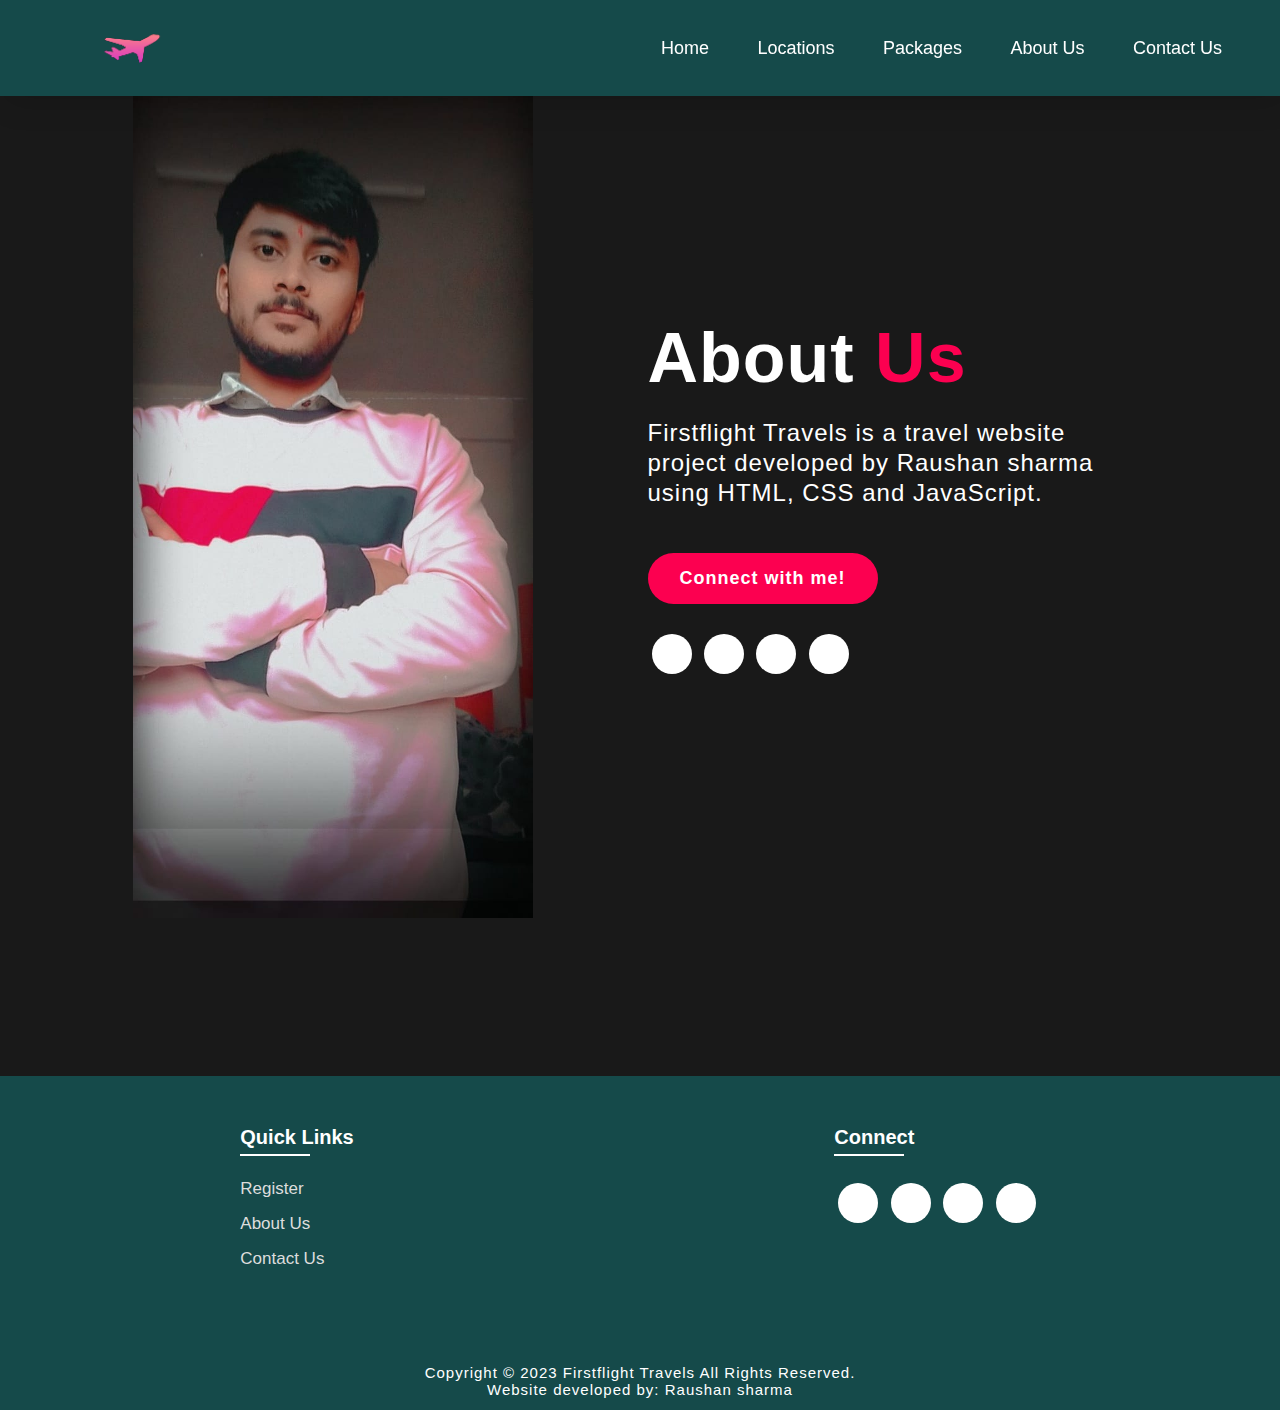
==== about.html @ aeb1c3f0 "Add files via upload" ====
<!DOCTYPE html>
<html lang="en">
<head>
    <meta charset="UTF-8">
    <meta http-equiv="X-UA-Compatible" content="IE=edge">
    <meta name="viewport" content="width=device-width, initial-scale=1.0">
    <title>About Us</title>
    <link rel="icon" href="./files/logo.png">
    <link rel="stylesheet" type="text/css" href="css/style.css">
    <!-- <link rel="preconnect" href="https://fonts.googleapis.com">
    <link rel="preconnect" href="https://fonts.gstatic.com" crossorigin>
    <link href="https://fonts.googleapis.com/css2?family=Paytone+One&family=Poppins:wght@100;200;300;400;500;600;700;800;900&display=swap" rel="stylesheet">
    <link rel="stylesheet"
    href="https://unpkg.com/boxicons@latest/css/boxicons.min.css"> -->
    
</head>
<body class="aboutbody">
        <nav>
            <img src="./files/logo.png" class="logo" alt="Logo" title="FirstFlight Travels">

            <ul class="navbar">
                <li>
                    <a href="./index.html">Home</a>
                    <a href="./index.html#locations">Locations</a>
                    <a href="./index.html#package">Packages</a>
                    <a href="./about.html">About Us</a>
                    <a href="./contact.html">Contact Us</a>
                </li>
            </ul>
        </nav>
        
    <section class="about">
           <div class="main">
            <img src="./files/aboutpic.png.jpg" alt="My Photo">
            <div class="abt-text">
                <h1>About <span>Us</span></h1>
                <p>Firstflight Travels is a travel website project developed by Raushan sharma using HTML, CSS and JavaScript.</p>
                <a href="https://www.linkedin.com/in/raushan-kumar-1a338a228" class="connectbtn" target="_blank">Connect with me!</a>

                <div class="connect-section">

                    <div class="social-icons">
                        <a href="https://www.facebook.com/raushan.sharma.39395?mibextid=ZbWKwL" target="_blank"><i class='bx bxl-facebook'></i></a>
                        <a href="https://instagram.com/raushan_sharma1511?igshid=ZDdkNTZiNTM=" target="_blank"><i class='bx bxl-instagram' ></i></a>
                        <a href="https://www.linkedin.com/in/raushan-kumar-1a338a228" target="_blank"><i class='bx bxl-twitter' ></i></a>
                        <a href="https://twitter.com/raushan_kr15?t=lNfXRsuqZn_GkX1lxOhUZg&s=08" target="_blank"><i class='bx bxl-linkedin' ></i></a>
                      
                    </div>

                </div>
            </div>
            

           </div>
           

    </section>


    <!-- Footer -->

<!-- Footer -->

<section class="footer">
    <div class="foot">
        <div class="footer-content">
            
            <div class="footlinks">
                <h4>Quick Links</h4>
                <ul>
                    <li><a href="./register.html">Register</a></li>
                    <li><a href="./about.html">About Us</a></li>
                    <li><a href="./contact.html">Contact Us</a></li>
                </ul>
            </div>

            <div class="footlinks">
                <h4>Connect</h4>
                <div class="social">
                    <a href="https://www.facebook.com/raushan.sharma.39395?mibextid=ZbWKwL" target="_blank"><i class='bx bxl-facebook'></i></a>
                    <a href="https://instagram.com/raushan_sharma1511?igshid=ZDdkNTZiNTM=" target="_blank"><i class='bx bxl-instagram' ></i></a>
                    <a href="https://www.linkedin.com/in/raushan-kumar-1a338a228" target="_blank"><i class='bx bxl-twitter' ></i></a>
                    <a href="https://twitter.com/raushan_kr15?t=lNfXRsuqZn_GkX1lxOhUZg&s=08" target="_blank"><i class='bx bxl-linkedin' ></i></a>
                
                </div>
            </div>
            
        </div>
    </div>

    <div class="end">
        <p>Copyright © 2023 Firstflight Travels All Rights Reserved.<br>Website developed by: Raushan sharma</p>
    </div>
</section>

</body>
</html>
---- css/style.css ----
*{
    padding:0;
    margin:0;
    box-sizing:border;
    font-family:'Poppins',sans-serif;
    text-decoration: none;
    list-style: none;
}

html {
    scroll-behavior: smooth;
scroll-padding-top: 4em;
}
/* Home page */

.banner{
    width:100%;
    height: 100vh;
    overflow: hidden;
    display: flex;
    justify-content: center;
    align-items: center;
    /* background-image: url(/files/hero-bg.webp); */
    background-repeat: no-repeat;
    background-size: cover;
    background-position: center;
    
}

.banner video{
    position: absolute;
    top: 0;
    left: 0;
    object-fit: cover;
    width: 100%;
    height: 100%;
    pointer-events: none;
}

.content{
    position: relative;
    z-index: 1;
    width: 100%;
    height: 100vh;
    background-image: linear-gradient(rgba(1, 0, 5, 0.3),rgba(4, 1, 17, 0.3));



}

nav{
    width: 100%;
    position: fixed;
    background-color: rgb(21, 74, 74);
    box-shadow: 5px 5px 30px rgba(0, 0, 0, 15%);
    display: flex;
    align-items: center;
    justify-content: space-between;
}

nav .logo{
    width: 60px;
    margin: 2vh;
    margin-left: 8%;
}

nav ul li{
    list-style: none;
    display: inline-block;
    margin-left: 40px;
}

.navbar{
    display: flex;
    margin-right: 4vh;
}

.navbar a{
    color: white;
    font-size: 18px;
    padding: 10px 22px;
    border-radius: 4px;
    font-weight: 500;   
    text-decoration: none;
    transition: ease 0.40s;
}

.navbar a:hover,.navbar a.active{
    background: cadetblue;
    color: black;
    box-shadow: 5px 10px 20px rgb(85 85 85 / 20%);
    border-radius: 10px;
}

nav ul li a{
    text-decoration: none;
    color: rgb(255, 255, 255);
    font-size: 17px;
}

.title{
    text-decoration: none;
    /* display: inline-block; */
    font-size: 4vh;
    color: rgb(255, 255, 255);
    padding: 14px 17px;
    margin-top: 32vh;
    text-align: center;
    vertical-align: center;
}

.title h1{
    font-size: 10vh;
    text-shadow: 2px black;
    transition: ease 0.3s;
}

.title h1:hover{
    color:transparent;
    -webkit-text-stroke: 1px white;
    
}

.button{
    display: inline-block;
    margin-top:5vh;
    font-size: 25px;
    padding: 10px 30px;
    color: rgb(21, 74, 74);
    /* background-color:rgb(164, 44, 44); */
    background-color: white;
    border-radius: 20px;
    text-decoration: none;
    transition: ease 0.30s;
}

.button:hover{
    transform: scale(1.1);
    color: white;
    background-color: rgb(21, 74, 74);
    /* border: 2px solid rgb(42, 37, 68); */
    box-shadow: 5px 10px 30px rgba(0, 0, 0, 0.4);
    padding: 10px 30px;
}

/* Services */

.text h2{
    font-size: 40px;
    font-weight: 650;
    margin-top: 40px;
    margin-bottom: 10px;
    line-height: 2;
    text-align: center;
}

.rowitems{
    display: grid;
    grid-template-columns: repeat(auto-fit,minmax(100px,auto));
    gap: 25px;
    align-items: center;
    text-align: center;
    margin-top: 20px;
    margin-left: 30px ;
    margin-right: 30px;
    margin-bottom:10px ;
}

.container-box{
    border: 1px solid #d3d3d3;
    border-radius: 5px;
    padding: 50px 10px;
    transition: all 0.7s ease 0s;
    cursor: pointer;
}

.container-image img{
    height: 100px;
    width: 100px;
    padding: 10px;
    margin-bottom: 15px;
}

.container-box h4{
    font-size: 20px;
    margin-bottom: 5px;
    font-weight: 550;
}

.container-box p{
    font-size: 16px;
    color: #808080;
}

.container-box:hover{
    transform: translateX(3px);
    box-shadow: 5px 20px 50px rgba(78, 78, 78, 0.1);
    border: 1px solid transparent;
    border-radius: 0px;
}

/* Packages */

.package-title{
    text-align: center;
}

.package-title h2{
    font-size: 40px;
    font-weight: 650;
    padding-top: 75px;
    padding-bottom: 10px;
    line-height: 2;
}

.package-content{
    display: flex;
    justify-content: space-around;
    flex-wrap: wrap;
}

.image{
    position: relative;
    transition: all 0.3s cubic-bezier(0.445,0.05,0.55,0.95);
    cursor: pointer;
    filter: brightness(95%);
}

.image img{
    width: 100%;
    height: 500px;
    border-radius: 30px;
}

.image h3{
    color: white;
    position: absolute;
    font-size: 30px;
    font-weight: 600;
    text-align: center;
    top: 10px;
    right: 20px;
}

.dest-content{
    display: flex;
    flex-wrap: wrap;
    justify-content: space-between;
    align-items: center;
    padding-top: 15px;
    margin-bottom: 50px;
}

.location h4{
    font-size: 25px;
    letter-spacing: 1px;
    font-weight: 600;
    margin-bottom: 2px;
}

.pac-details li{
    font-size: 19px;
    color: #4c4c4c;
    margin-left: 15px;
    margin-bottom: 2px;
    list-style-type: disc;
}

.image:hover{
    filter: brightness(120%);
    transform: scale(1.03);
}

/* Locations */

.location-content{
    display: flex;
    justify-content: space-around;
    flex-wrap: wrap;
}

.col-content{
    position: relative;
    filter:brightness(95%);
    transition: all 0.3s cubic-bezier(0.445,0.05,0.55,0.95);

}

.col-content img{
    margin-bottom: 40px;
    height: 500px;
    border-radius: 27px;
    width: 100%;
    
}

.col-content h5{
    position: absolute;
    font-size: 25px;
    color: white;
    font-weight: 500;
    left: 20px;
    bottom: 105px;
    cursor: pointer;
}

.col-content p{
    position: absolute;
    font-size: 20px;
    color: white;
    left: 20px;
    bottom: 80px;
    cursor: pointer;
}

.col-content:hover{
    filter: brightness(120%);
    transform: scale(1.03);
    cursor: pointer;
}

/* Newsletter */

.newsletter{
    display: flex;
    flex-wrap: wrap;
    align-items: center;
    justify-content: space-around;
}

.newstext h2{
    margin-top: 100px;
    font-size: 38px;
}

.newstext p{
    font-size: 20px;
    color: #4c4c4c;
}

.newsletter form{
    margin-top: 100px;
    width: 100%;
    position: relative;
}

.newsletter form input:first-child{
    display: inline-block;
    width: 300px;
    font-size: 17px;
    outline: none;
    border: none;
    border-radius: 20px;
    padding: 20px 150px 20px 30px;
    box-shadow: 5px 10px 30px rgb(85 85 85 / 20%);
}

.newsletter form input:last-child{
    display: inline-block;
    position: absolute;
    outline: none;
    border: 2px solid transparent;
    border-radius: 20px;
    color: white;
    background-color: rgb(21, 74, 74);
    padding: 14px 30px;
    cursor: pointer;
    font-size: 17px;
    font-weight: 450;
    top: 6px;
    right: 6px;
    transition: ease 0.30s;
}

.newsletter form input:last-child:hover{
    border: 2px solid rgb(21, 74, 74);
    background-color: white;
    color: rgb(21, 74, 74);
}


/* Footer */

.footer{
    margin-top: 80px;
    background-color: rgb(21, 74, 74);
}

.foot{
    padding: 20px 0;
}

.footer-content{
    display: flex;
    flex-wrap: wrap;
    justify-content: space-around;
    
}

.footlinks h4{
    margin-top: 30px;
    font-size: 20px;
    font-weight: 600;
    color: white;
    margin-bottom: 30px;
    position: relative;
}


.footlinks h4::before{
    content: "";
    position: absolute;
    height: 2px;
    width: 70px;
    left: 0;
    bottom: -7px;
    background: white;
}

.footlinks ul li{
    margin-bottom: 15px;
}

.footlinks ul li a{
    font-size: 17px;
    color: #dddddd;
    display: block;
    transition: ease 0.30s;
}

.footlinks ul li a:hover{
    transform: translate(6px);
    color: white;
}

.social a{
    font-size: 25px;
    margin: 4px;
    height: 40px;
    width: 40px;
    color: rgb(21, 74, 74);
    background-color: white;
    display: inline-flex;
    justify-content: center;
    align-items: center;
    border-radius: 20px;
    transition: ease 0.30s;
}

.social a:hover{
    transform: scale(1.2);
}

.end{
    text-align: center;
    padding-top: 60px;
    padding-bottom: 12px;
}

.end p{
    font-size: 15px;
    color: white;
    letter-spacing: 1px;
    font-weight: 300;
}

/* About Us */

.aboutbody{
    background-color: #191919;
}

.about{
    width: 100%;
    padding: 78px 0px;
}

.about img{
    height: auto;
    width: 400px;
}

.abt-text{
    width: 500px;
}

.abt-text h1{
    font-size: 70px;
    color: white;
    margin-bottom: 20px;
    letter-spacing: 1px;
}

.abt-text h1 span{
    color: #fc0050;
    letter-spacing: 1px;
}

.abt-text p{
    color: white;
    font-size: 24px;
    margin-bottom: 45px;
    line-height: 30px;
    letter-spacing: 1px;
}

.main{
    width: 1130px;
    max-width: 95%;
    margin: 0 auto;
    display: flex;
    align-items: center;
    justify-content: space-around;
}

.connectbtn{
    display: inline-block;
    background-color: #fc0050;
    font-size: 18px;
    color: white;
    font-weight: bold;
    padding: 13px 30px;
    border-radius: 30px;
    transition: ease 0.4s;
    border: 2px solid transparent;
    letter-spacing: 1px;
}

.connectbtn:hover{
    background-color: transparent;
    border: 2px solid #fc0050;
    transform: scale(1.1);
}

.connect-section{
    margin-top: 26px;
}


.social-icons a{
    height: 40px;
    width: 40px;
    margin: 4px;
    font-size: 30px;
    color: #101010;
    background-color: white;
    border-radius: 20px;
    display: inline-flex;
    justify-content: center;
    align-items: center;
    transition: ease 0.30s;
}

.social-icons a:hover{
    transform: scale(1.2);
}

/* Contact Us */

.contactbody{
    background-color: #101010;
    background-repeat: no-repeat;
    background-size: cover;
    
}

.contact{
    padding: 110px 30%;
    height: 100%;
    min-height: 100vh;
}

.contact-form h1{
    font-size: 80px;
    color: white;
    margin-bottom: 20px;
}

.contact-form h1 span{
    color:#fc0050;
}

.contact-form p{
    color: white;
    line-height: 30px;
    letter-spacing: 1px;
    font-size: 23px;
    margin-bottom: 20px;
}


.contact-form form input,form textarea{
    width: 100%;
    padding: 17px;
    border: none;
    outline: none;
    background-color: #191919;
    font-size: 20px;
    color: white;
    margin-bottom: 10px;
    border-radius: 10px;
}

.contact-form form .submit-btn{
    display: inline-block;
    background-color: #fc0050;
    font-size: 27px;
    font-weight: 600px;
    border: 2px solid transparent;
    border-radius: 40px;
    width: 220px;
    cursor: pointer;
    transition: ease 0.30s;

}

.contact-form form .submit-btn:hover{
    border: 2px solid #fc0050;
    background-color: transparent;
    transform: scale(1.1);

}

/* Registration Form */

.register-body{
    background-color: #101010;
    background-repeat: no-repeat;
    background-size: cover;

}

.registration{
    padding: 110px 30%;
    height: 100%;
    min-height: 100vh;
}

.register-form h1{
    font-size: 80px;
    color: white;
    margin-bottom: 20px;
}
.register-form h1 span{
    color: #fc0050;
}

.register-form{
    color: white;
    font-size: 20px;
}

.register-form form input{
    color: white;
    padding: 17px;
    background-color: #191919;
    font-size: 20px;
    outline: none;
    border: none;
    border-radius: 10px;
    margin-bottom: 20px;
    
}
.register-form h4{
    font-size: 22px;
    font-weight: 500;
    margin-top: 20px;
    color: #fc0050;
}


.register-form form .submitbtn{
    display: inline-block;
    background-color: #fc0050;
    font-size: 27px;
    font-weight: 600px;
    border: 2px solid transparent;
    border-radius: 60px;
    width: 220px;
    cursor: pointer;
    transition: ease 0.30s;
}

.register-form form .submitbtn:hover{
    border: 2px solid #fc0050;
    background-color: transparent;
    transform: scale(1.1);
}


.location-body{
    background-color: #191919;
    color: white;
}

.location-section{
    padding: 110px;
    height: 100%;
    min-height: 100vh;
}

.location-heading h1{
    margin-top: 20px;
    font-size: 60px;
    margin-bottom: 20px;
}

.location-heading h1 span{
    color: #fc0050;
}

.location-detail h1{
    padding-top: 60px;
    color: #fc0050;
    font-size: 40px;
}

.location-detail p{
    font-size: 20px;
    margin-top: 40px;
    margin-bottom: 10px;
}

.location-img img{
    height: 400px;
    width: 400px;
    margin-top: 30px;
    margin-bottom: 30px;
}

.stars i{
    font-size: 20px;
    color: rgb(197, 167, 44);
}
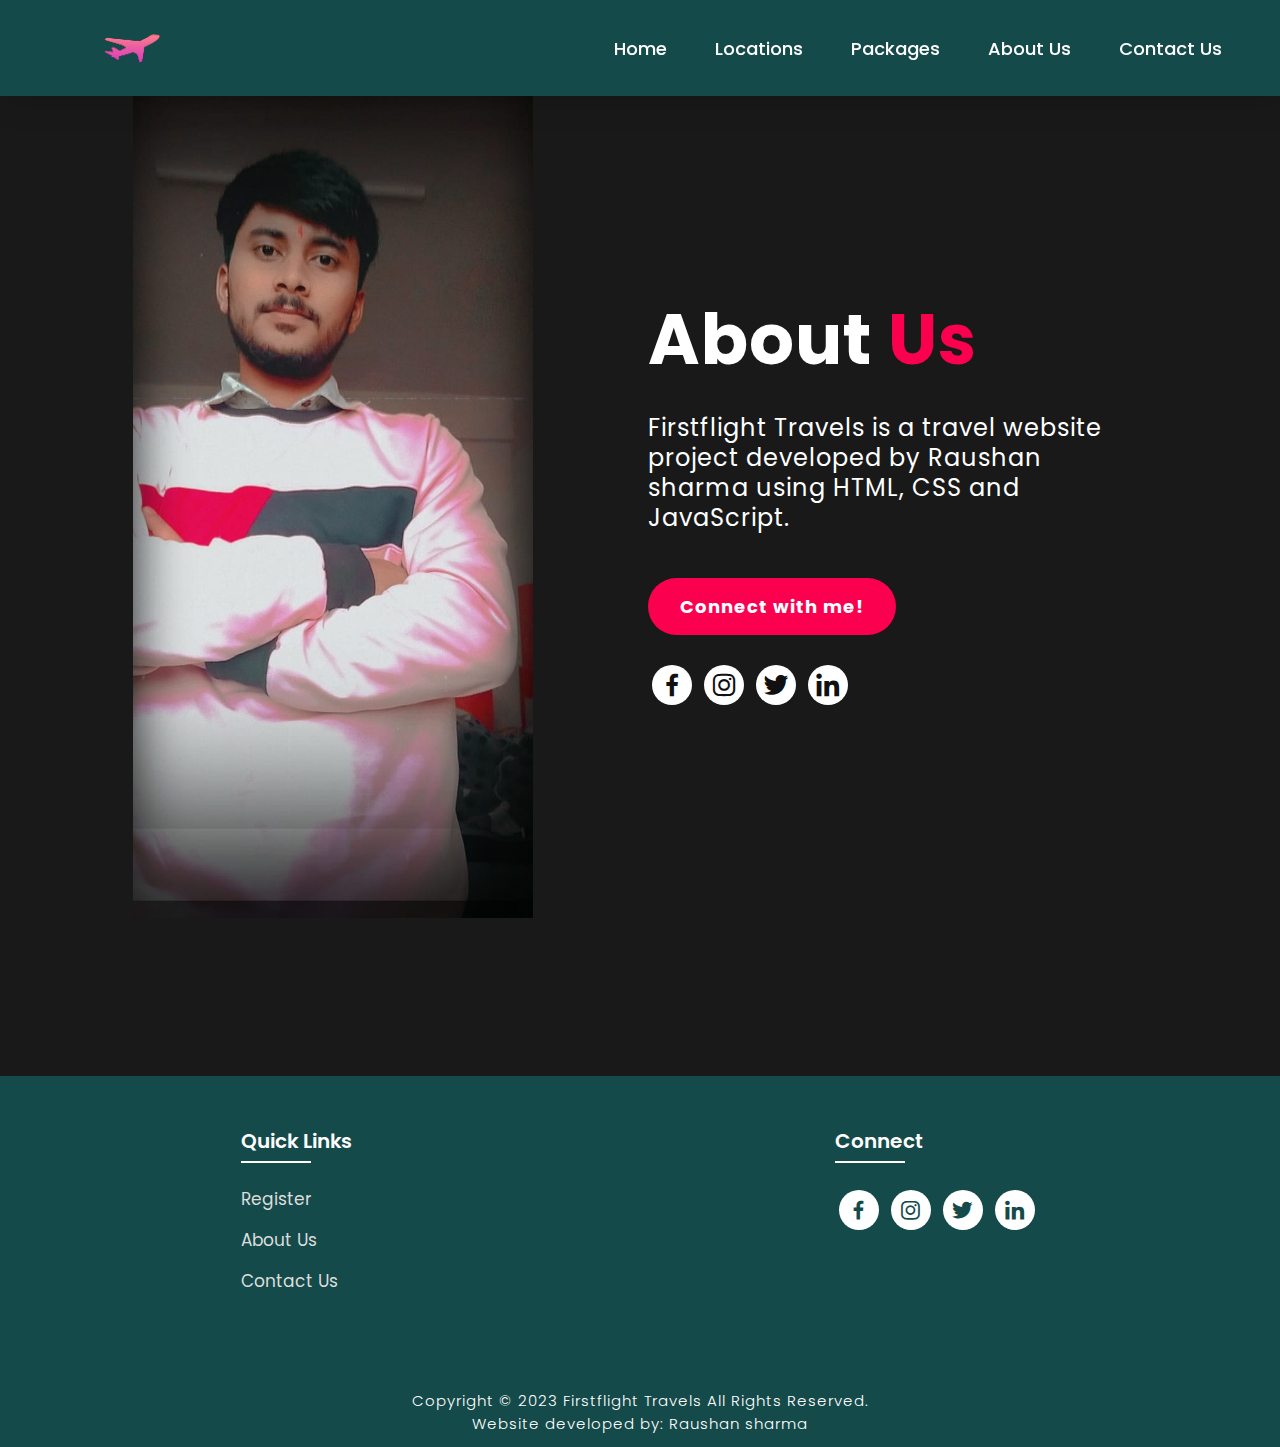
==== commit 8ea6f575: "Update about.html" ====
--- a/about.html
+++ b/about.html
@@ -7,11 +7,11 @@
     <title>About Us</title>
     <link rel="icon" href="./files/logo.png">
     <link rel="stylesheet" type="text/css" href="css/style.css">
-    <!-- <link rel="preconnect" href="https://fonts.googleapis.com">
+    <link rel="preconnect" href="https://fonts.googleapis.com">
     <link rel="preconnect" href="https://fonts.gstatic.com" crossorigin>
     <link href="https://fonts.googleapis.com/css2?family=Paytone+One&family=Poppins:wght@100;200;300;400;500;600;700;800;900&display=swap" rel="stylesheet">
     <link rel="stylesheet"
-    href="https://unpkg.com/boxicons@latest/css/boxicons.min.css"> -->
+    href="https://unpkg.com/boxicons@latest/css/boxicons.min.css">
     
 </head>
 <body class="aboutbody">
@@ -94,4 +94,4 @@
 </section>
 
 </body>
-</html>+</html>
